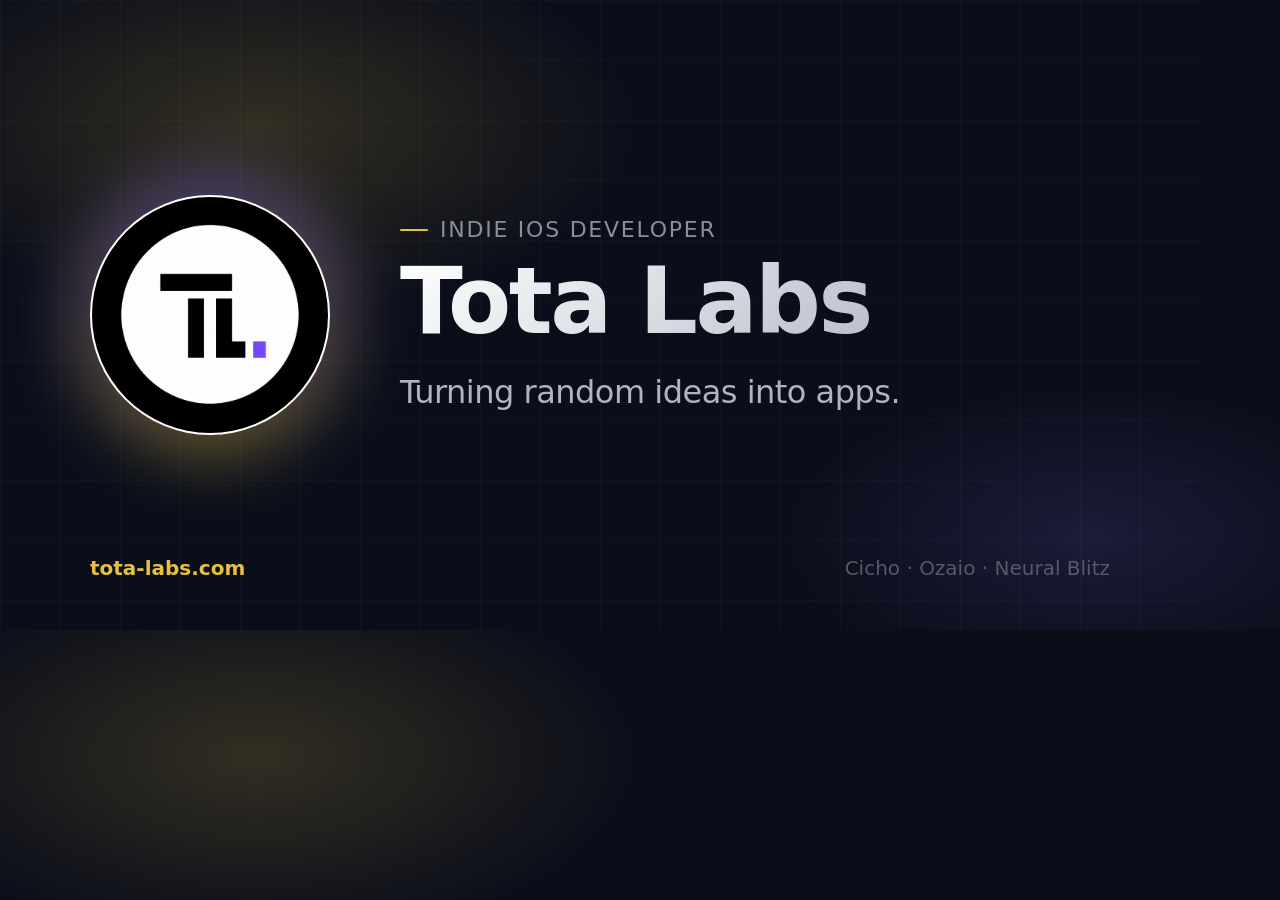
==== og-template.html @ ddad5376 "Add OG image for social previews and YouTube latest-video card OG image: - Custom 1200x630 PNG with " ====
<!DOCTYPE html>
<html>
<head>
<meta charset="UTF-8">
<style>
  * { margin: 0; padding: 0; box-sizing: border-box; }
  body {
    width: 1200px;
    height: 630px;
    background: #0a0e1a;
    background-image:
      radial-gradient(ellipse 50% 50% at 20% 20%, rgba(232,192,64,0.18) 0%, transparent 60%),
      radial-gradient(ellipse 40% 40% at 85% 85%, rgba(139,108,246,0.14) 0%, transparent 60%);
    font-family: -apple-system, BlinkMacSystemFont, 'SF Pro Text', system-ui, sans-serif;
    color: #f2f2f4;
    display: flex;
    align-items: center;
    padding: 90px;
    overflow: hidden;
    position: relative;
  }
  /* Subtle grid pattern */
  body::before {
    content: '';
    position: absolute;
    inset: 0;
    background-image:
      linear-gradient(rgba(255,255,255,0.025) 1px, transparent 1px),
      linear-gradient(90deg, rgba(255,255,255,0.025) 1px, transparent 1px);
    background-size: 60px 60px;
    pointer-events: none;
  }
  .content {
    display: flex;
    align-items: center;
    gap: 70px;
    position: relative;
    z-index: 1;
  }
  .logo-wrap {
    position: relative;
    width: 240px;
    height: 240px;
    flex-shrink: 0;
  }
  .logo-wrap::before {
    content: '';
    position: absolute;
    inset: -24px;
    border-radius: 50%;
    background: conic-gradient(from 180deg, rgba(232,192,64,0.55), rgba(139,108,246,0.5), rgba(232,192,64,0.55));
    filter: blur(32px);
    opacity: 0.7;
  }
  .logo {
    position: relative;
    width: 100%;
    height: 100%;
    border-radius: 50%;
    background: #fff;
    border: 2px solid rgba(255,255,255,0.2);
    overflow: hidden;
  }
  .logo img {
    width: 100%;
    height: 100%;
    object-fit: cover;
    display: block;
  }
  .text {
    flex: 1;
  }
  .label {
    font-size: 22px;
    font-weight: 500;
    color: #8a8f9c;
    margin-bottom: 14px;
    letter-spacing: 0.08em;
    text-transform: uppercase;
    display: inline-flex;
    align-items: center;
    gap: 12px;
  }
  .label::before {
    content: '';
    width: 28px;
    height: 2px;
    background: #E8C040;
    border-radius: 2px;
  }
  .title {
    font-size: 92px;
    font-weight: 800;
    letter-spacing: -2.5px;
    line-height: 1;
    margin-bottom: 24px;
    background: linear-gradient(135deg, #ffffff 0%, #b8bcc8 100%);
    -webkit-background-clip: text;
    -webkit-text-fill-color: transparent;
    background-clip: text;
  }
  .tagline {
    font-size: 32px;
    color: #b0b4be;
    font-weight: 400;
    line-height: 1.3;
    letter-spacing: -0.5px;
  }
  .footer {
    position: absolute;
    bottom: 50px;
    left: 90px;
    right: 90px;
    display: flex;
    justify-content: space-between;
    align-items: center;
    font-size: 20px;
    color: #555a66;
    z-index: 1;
  }
  .footer .url {
    color: #E8C040;
    font-weight: 600;
  }
</style>
</head>
<body>
  <div class="content">
    <div class="logo-wrap">
      <div class="logo">
        <img src="logo.png" alt="">
      </div>
    </div>
    <div class="text">
      <div class="label">Indie iOS Developer</div>
      <div class="title">Tota Labs</div>
      <div class="tagline">Turning random ideas into apps.</div>
    </div>
  </div>
  <div class="footer">
    <span class="url">tota-labs.com</span>
    <span>Cicho · Ozaio · Neural Blitz</span>
  </div>
</body>
</html>
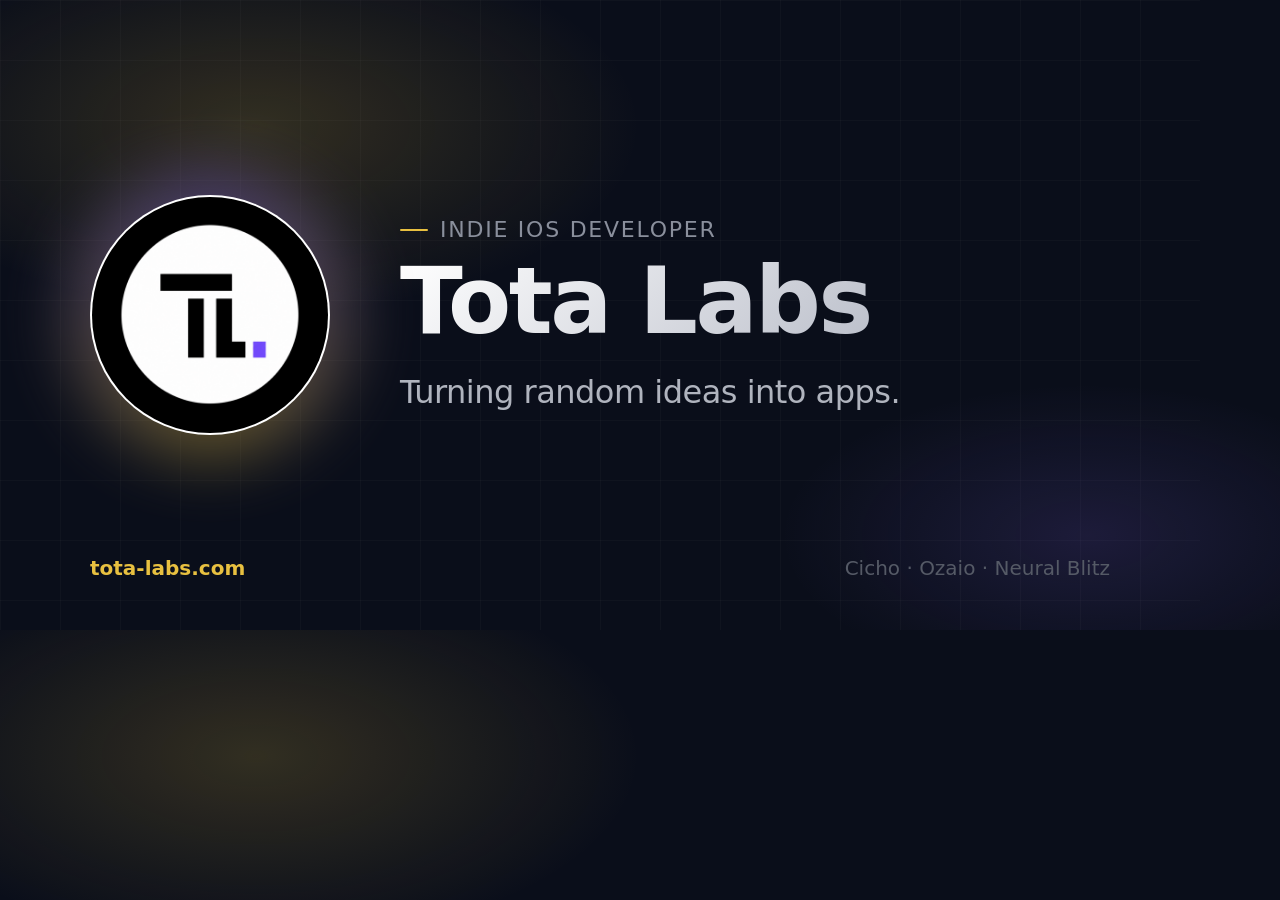
==== commit c6559df5: "Security hardening, perf cleanup, and SEO polish Security & bug fixes: - YouTube card: extract video" ====
--- a/og-template.html
+++ b/og-template.html
@@ -2,6 +2,7 @@
 <html>
 <head>
 <meta charset="UTF-8">
+<meta name="robots" content="noindex, nofollow">
 <style>
   * { margin: 0; padding: 0; box-sizing: border-box; }
   body {
